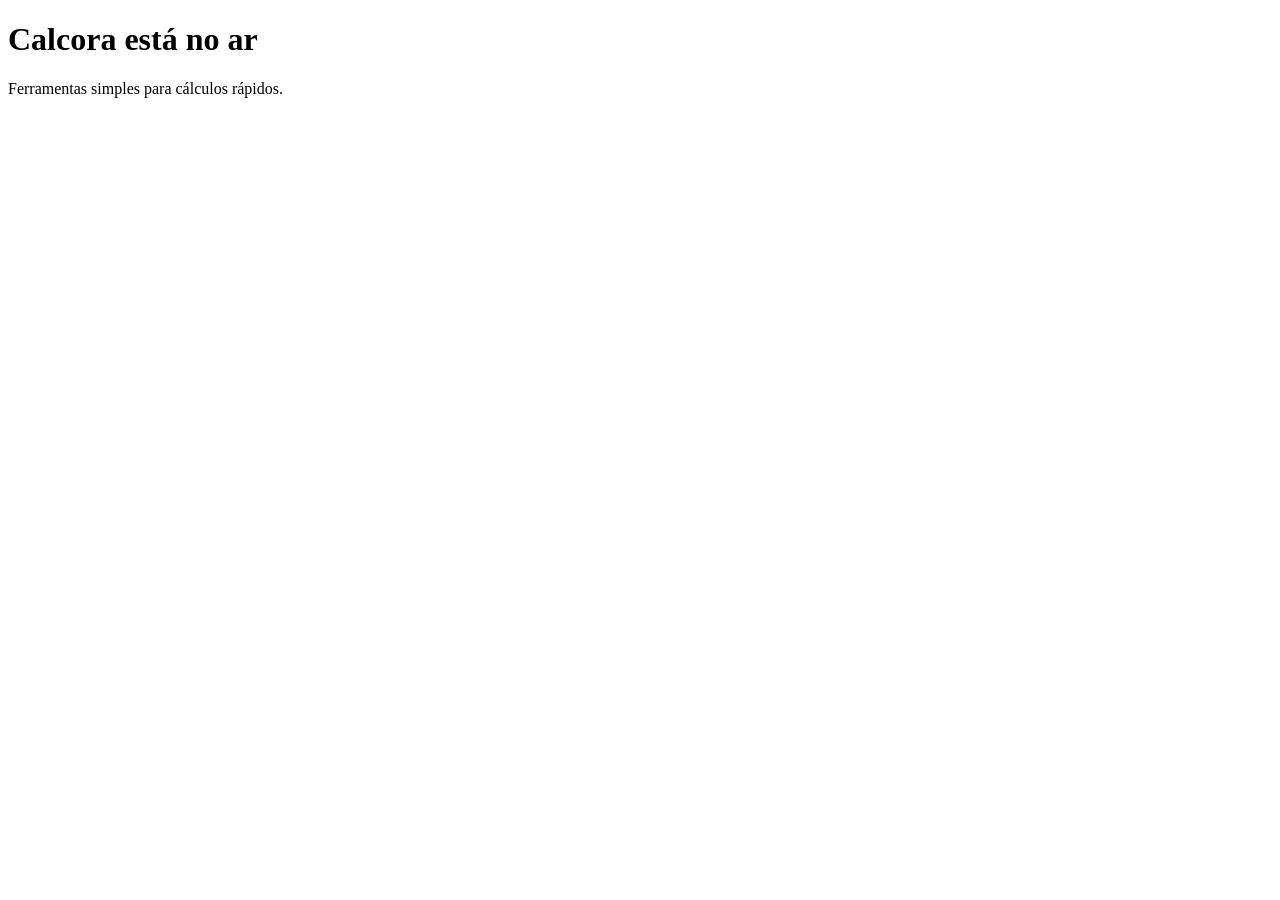
==== calcora-site/index.html @ 9021d971 "first commit" ====
<!DOCTYPE html>
<html lang="pt-BR">
<head>
  <meta charset="UTF-8" />
  <meta name="viewport" content="width=device-width, initial-scale=1.0" />
  <title>Calcora</title>
</head>
<body>
  <h1>Calcora está no ar</h1>
  <p>Ferramentas simples para cálculos rápidos.</p>
</body>
</html>
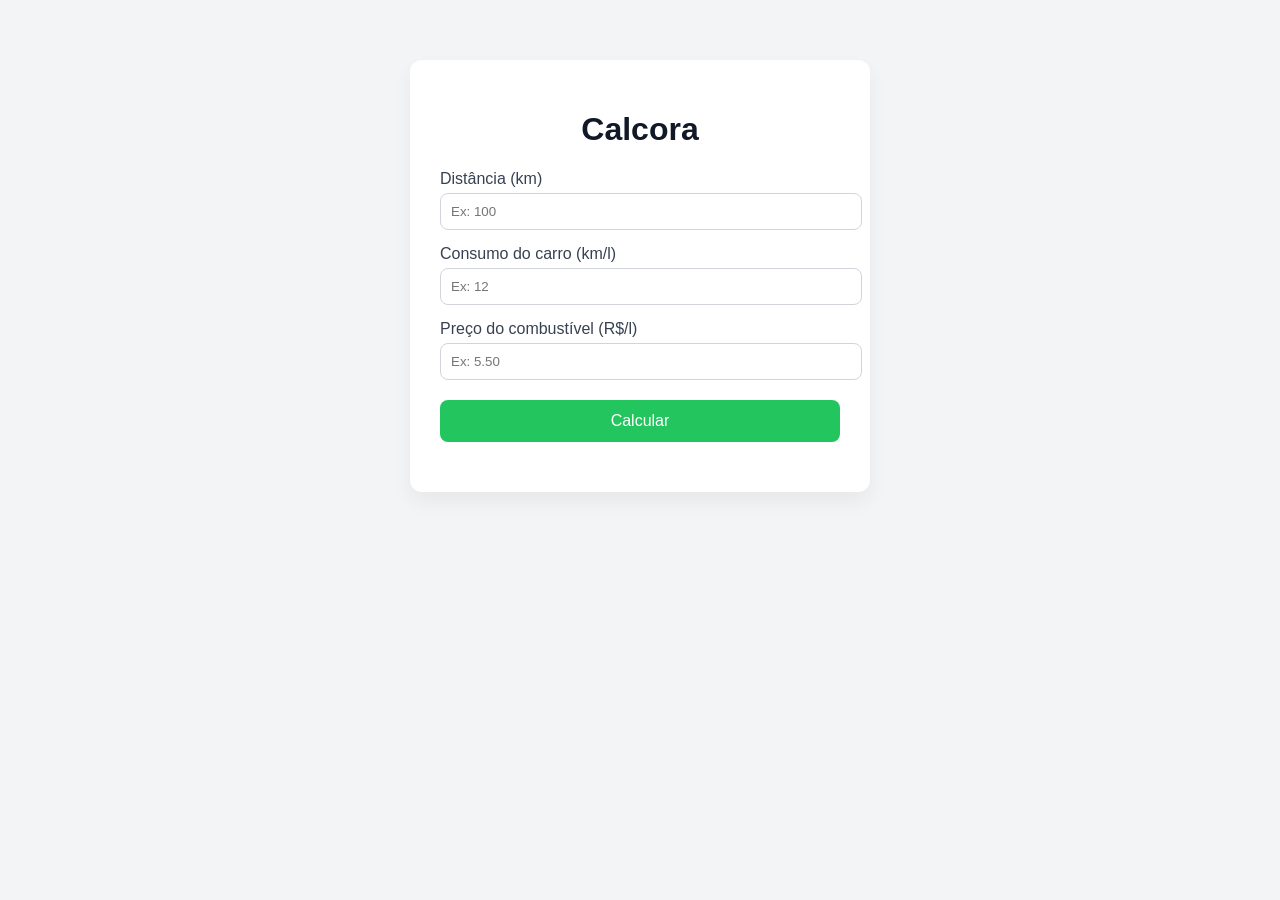
==== commit a3baae8a: "calculadora de combustível" ====
--- a/calcora-site/index.html
+++ b/calcora-site/index.html
@@ -1,12 +1,111 @@
 <!DOCTYPE html>
 <html lang="pt-BR">
 <head>
-  <meta charset="UTF-8" />
-  <meta name="viewport" content="width=device-width, initial-scale=1.0" />
-  <title>Calcora</title>
+  <meta charset="UTF-8">
+  <meta name="viewport" content="width=device-width, initial-scale=1.0">
+  <title>Calcora - Calculadora de Combustível</title>
+
+  <style>
+    body {
+      font-family: Arial, sans-serif;
+      background: #F3F4F6;
+      margin: 0;
+      padding: 0;
+      display: flex;
+      justify-content: center;
+    }
+
+    .container {
+      background: white;
+      margin-top: 60px;
+      padding: 30px;
+      border-radius: 12px;
+      width: 100%;
+      max-width: 400px;
+      box-shadow: 0 10px 20px rgba(0,0,0,0.05);
+    }
+
+    h1 {
+      text-align: center;
+      color: #111827;
+    }
+
+    label {
+      display: block;
+      margin-top: 15px;
+      color: #374151;
+    }
+
+    input {
+      width: 100%;
+      padding: 10px;
+      margin-top: 5px;
+      border-radius: 8px;
+      border: 1px solid #D1D5DB;
+    }
+
+    button {
+      width: 100%;
+      margin-top: 20px;
+      padding: 12px;
+      background: #22C55E;
+      border: none;
+      border-radius: 8px;
+      color: white;
+      font-size: 16px;
+      cursor: pointer;
+    }
+
+    button:hover {
+      background: #16A34A;
+    }
+
+    .result {
+      margin-top: 20px;
+      font-size: 18px;
+      text-align: center;
+      color: #111827;
+    }
+  </style>
 </head>
+
 <body>
-  <h1>Calcora está no ar</h1>
-  <p>Ferramentas simples para cálculos rápidos.</p>
+
+<div class="container">
+  <h1>Calcora</h1>
+
+  <label>Distância (km)</label>
+  <input id="distance" type="number" placeholder="Ex: 100">
+
+  <label>Consumo do carro (km/l)</label>
+  <input id="consumption" type="number" placeholder="Ex: 12">
+
+  <label>Preço do combustível (R$/l)</label>
+  <input id="price" type="number" placeholder="Ex: 5.50">
+
+  <button onclick="calculate()">Calcular</button>
+
+  <div class="result" id="result"></div>
+</div>
+
+<script>
+function calculate() {
+  const d = parseFloat(document.getElementById('distance').value);
+  const c = parseFloat(document.getElementById('consumption').value);
+  const p = parseFloat(document.getElementById('price').value);
+
+  if (!d || !c || !p) {
+    document.getElementById('result').innerText = "Preencha todos os campos";
+    return;
+  }
+
+  const litros = d / c;
+  const custo = litros * p;
+
+  document.getElementById('result').innerText =
+    "Você vai gastar aproximadamente R$ " + custo.toFixed(2);
+}
+</script>
+
 </body>
 </html>
